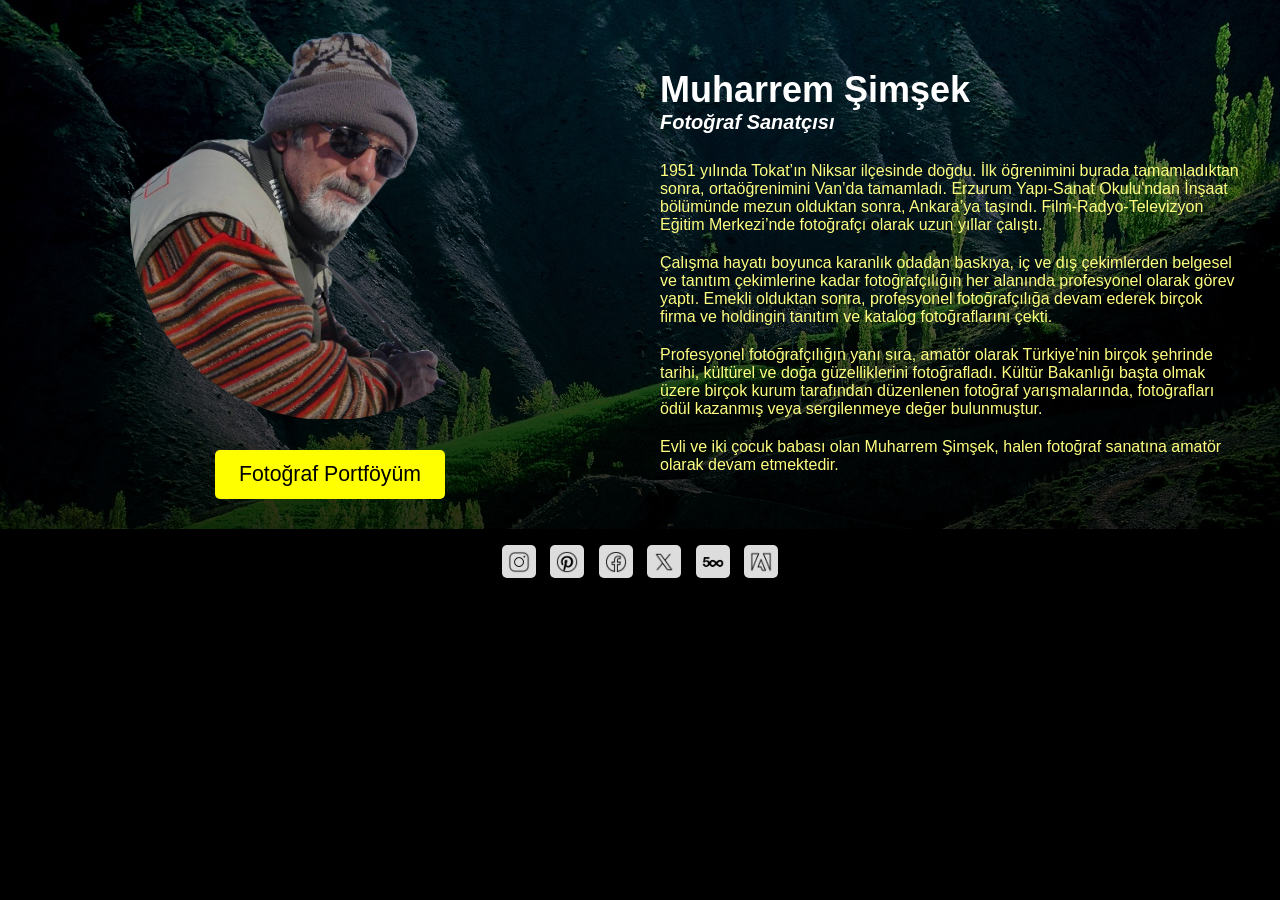
==== index.html @ af0a6273 "Add files via upload" ====
<!DOCTYPE html>
<html lang="en">
<head>
    <meta charset="UTF-8">
    <meta name="viewport" content="width=device-width, initial-scale=1.0">
    <title>Muharrem Şimşek - Fotoğraf Sanatçısı</title>
    <link rel="icon" type="image/png" href="images/icons8-portrait-48.png">
    <!-- Uncomment the line below to link to your external stylesheet -->
    <!-- <link rel="stylesheet" href="style.css"> -->
    <style>
        body {
            font-family: Arial, sans-serif;
            margin: 0;
            padding: 0;
            background-color: #000;
        }

        .container {
            max-width: 1280px;
            margin: auto;
            padding: 0 20px;
            background-color: #400000;
            background-image: linear-gradient(rgba(0, 0, 0, 0.4), rgba(0, 0, 0, 0.8)), url('images/03.jpg');
            box-shadow: 0 0 10px rgba(0, 0, 0, 0.1);
        }

        header {
            text-align: center;
        }

        .flexbox {
            display: flex;
            flex-wrap: wrap;
            justify-content: space-between;
        }

        .half {
            flex: 1;
            padding: 20px;
            box-sizing: border-box;
        }

        .artist-picture {
            width: 100%;
            max-width: 400px;
            height: auto;
            border-radius: 50%;
            object-fit: cover;
            display: block;
            margin: 0 auto;
        }

        .cv {
            display: flex;
            flex-direction: column;
            justify-content: center;
            text-align: left;
            margin: 0;
            padding: 0 20px;
        }

        .cv h1 {
            font-size: 2.25em;
            margin-bottom: 0;
            color: #fff;
        }

        .cv h2 {
            font-size: 1.25em;
            font-style: italic;
            margin-top: 0;
            margin-bottom: 0;
            color: #fff;
        }

        .cv p {
            margin: 10px 0;
            color: #ffff80;
        }

        .links {
            text-align: center;
            margin-top: 20px;
        }

        .btn {
            display: inline-block;
            padding: 12px 24px;
            font-size: 1.33em;
            margin: 10px 5px;
            background-color: #ffff00;
            color: #000;
            text-decoration: none;
            border-radius: 5px;
            transition: background-color 0.3s;
        }

        .btn:hover {
            background-color: #ff8000;
            color: #000;
        }

        .social-media {
            text-align: center;
            margin-top: 5px;
            margin-bottom: 5px;
            color: #ffff00;
        }

        .social-btn {
            display: inline-block;
            padding: 6px 6px 1px 6px;
            margin: 5px;
            margin-top: 11px;
			background-color: #ddd;
            color: #000;
            text-decoration: none;
            border-radius: 5px;
            transition: background-color 0.3s;
        }

        .social-btn:hover {
            background-color: #ffff00;
            color: #fff;
        }

        @media (max-width: 768px) {
            .flexbox {
                flex-direction: column;
                align-items: center;
            }
            .half {
                flex-basis: 100%;
                padding: 10px;
                box-sizing: border-box;
            }
            .cv {
                margin-top: -30px;
				margin-bottom: -10px;
                // text-align: center;
            }
        }

        @keyframes fadeIn {
            0% { opacity: 0; }
            100% { opacity: 1; }
        }

        #fadeIn1, #fadeIn2, #fadeIn3, #fadeIn4, #fadeIn4b, #fadeIn4c, #fadeIn4d, #fadeIn4e, #fadeIn4f {
            opacity: 0;
            transition: opacity ease-in-out;
        }

        #fadeIn1 {
            animation: fadeIn 3s 0.3s forwards;
        }

        #fadeIn2 {
            animation: fadeIn 3s 1.3s forwards;
        }

        #fadeIn3 {
            animation: fadeIn 3s 2.3s forwards;
        }

        #fadeIn4 {
            animation: fadeIn 3s 3.1s forwards;
        }

        #fadeIn4b {
            animation: fadeIn 3s 3.4s forwards;
        }

        #fadeIn4c {
            animation: fadeIn 3s 3.7s forwards;
        }

        #fadeIn4d {
            animation: fadeIn 3s 4s forwards;
        }

        #fadeIn4e {
            animation: fadeIn 3s 4.3s forwards;
        }

        #fadeIn4f {
            animation: fadeIn 3s 4.6s forwards;
        }
    </style>
</head>
<body>
    <div class="container">
        <div class="flexbox">
            <div class="half" id="fadeIn1">
                <img src="images/hero.png" alt="Artist Picture" class="artist-picture">
                <div class="links" id="fadeIn3">
                    <a href="https://www.flickr.com/photos/tokurimam" target="_blank" class="btn">Fotoğraf Portföyüm</a>
                </div>
            </div>
            <div class="half cv" id="fadeIn2">
                <h1>Muharrem Şimşek</h1>
                <h2>Fotoğraf Sanatçısı</h2>
                <br>
                <p>1951 yılında Tokat’ın Niksar ilçesinde doğdu. İlk öğrenimini burada tamamladıktan sonra, ortaöğrenimini Van’da tamamladı. Erzurum Yapı-Sanat Okulu'ndan İnşaat bölümünde mezun olduktan sonra, Ankara’ya taşındı. Film-Radyo-Televizyon Eğitim Merkezi’nde fotoğrafçı olarak uzun yıllar çalıştı.</p>
                <p>Çalışma hayatı boyunca karanlık odadan baskıya, iç ve dış çekimlerden belgesel ve tanıtım çekimlerine kadar fotoğrafçılığın her alanında profesyonel olarak görev yaptı. Emekli olduktan sonra, profesyonel fotoğrafçılığa devam ederek birçok firma ve holdingin tanıtım ve katalog fotoğraflarını çekti.</p>
                <p>Profesyonel fotoğrafçılığın yanı sıra, amatör olarak Türkiye’nin birçok şehrinde tarihi, kültürel ve doğa güzelliklerini fotoğrafladı. Kültür Bakanlığı başta olmak üzere birçok kurum tarafından düzenlenen fotoğraf yarışmalarında, fotoğrafları ödül kazanmış veya sergilenmeye değer bulunmuştur.</p>
                <p>Evli ve iki çocuk babası olan Muharrem Şimşek, halen fotoğraf sanatına amatör olarak devam etmektedir.</p>
            </div>
        </div>
    </div>
    <footer>
        <div class="social-media">
            <a href="https://instagram.com/tokurimam" target="_blank" class="social-btn" id="fadeIn4"><img src="images/icons8-instagram-50.png" style="height: 22px; width: 22px" alt="Instagram Logo"></a>
            <a href="https://pinterest.com/tokurimam" target="_blank" class="social-btn" id="fadeIn4b"><img src="images/icons8-pinterest-50.png" style="height: 22px; width: 22px" alt="Pinterest Logo"></a>
            <a href="https://facebook.com/tokurimam" target="_blank" class="social-btn" id="fadeIn4c"><img src="images/icons8-facebook-50.png" style="height: 22px; width: 22px" alt="facebook Logo"></a>
            <a href="https://x.com/tokurimam" target="_blank" class="social-btn" id="fadeIn4d"><img src="images/icons8-twitter-48.png" style="height: 22px; width: 22px" alt="X Logo"></a>
            <a href="https://500px.com/p/tokurimam" target="_blank" class="social-btn" id="fadeIn4e"><img src="images/icons8-500px-64.png" style="height: 22px; width: 22px" alt="500px Logo"></a>
            <a href="https://behance.net/tokurimam/stock" target="_blank" class="social-btn" id="fadeIn4f"><img src="images/icons8-adobe-50.png" style="height: 22px; width: 22px" alt="Adobe Stock Logo"></a>
        </div>
    </footer>
</body>
</html>
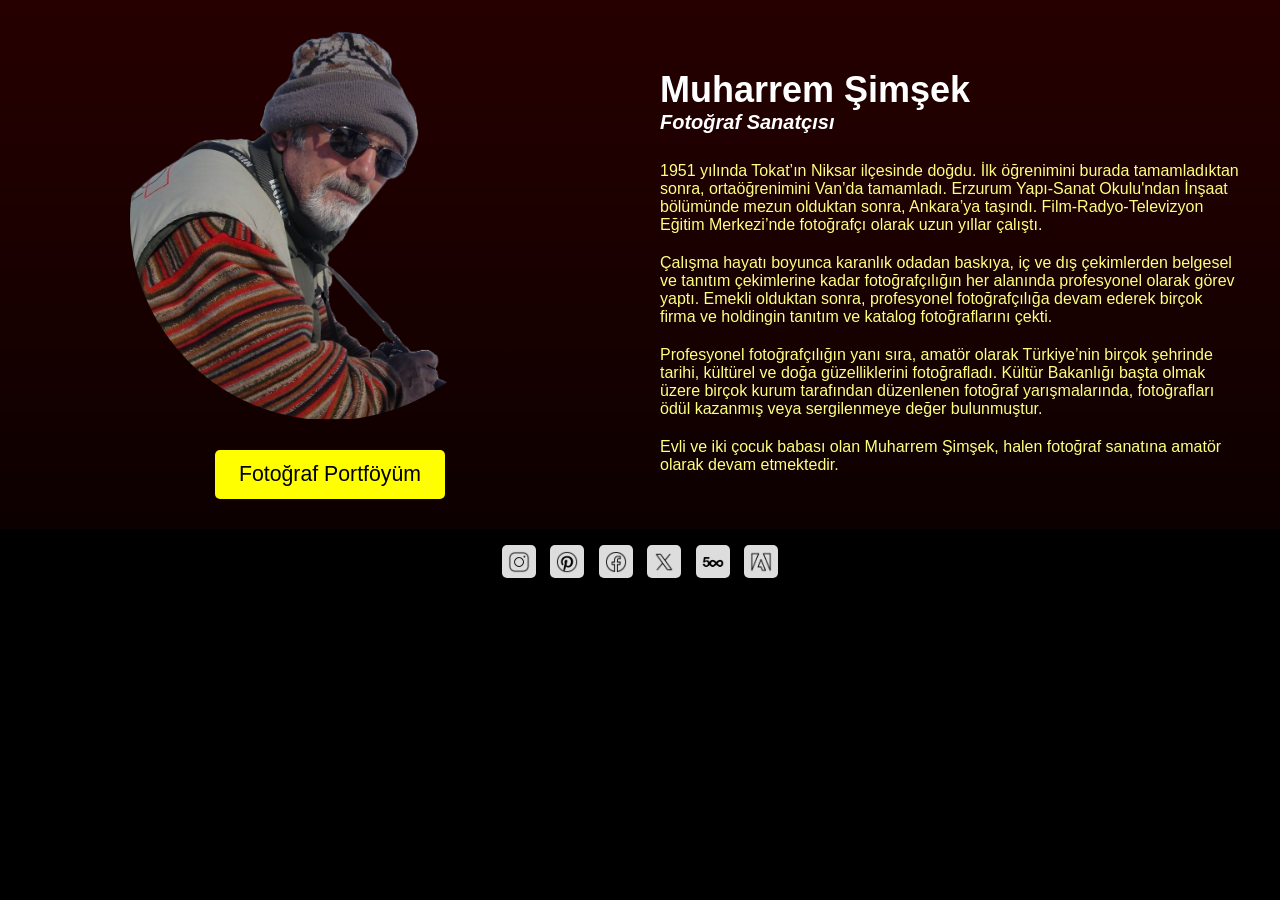
==== commit 7cbb0e72: "Add files via upload" ====
--- a/index.html
+++ b/index.html
@@ -20,7 +20,7 @@
             margin: auto;
             padding: 0 20px;
             background-color: #400000;
-            background-image: linear-gradient(rgba(0, 0, 0, 0.4), rgba(0, 0, 0, 0.8)), url('images/03.jpg');
+            background-image: linear-gradient(rgba(0, 0, 0, 0.4), rgba(0, 0, 0, 0.8)), url('images/033.jpg');
             box-shadow: 0 0 10px rgba(0, 0, 0, 0.1);
         }
 
@@ -112,6 +112,7 @@
             padding: 6px 6px 1px 6px;
             margin: 5px;
             margin-top: 11px;
+			margin-bottom: 6px;
 			background-color: #ddd;
             color: #000;
             text-decoration: none;
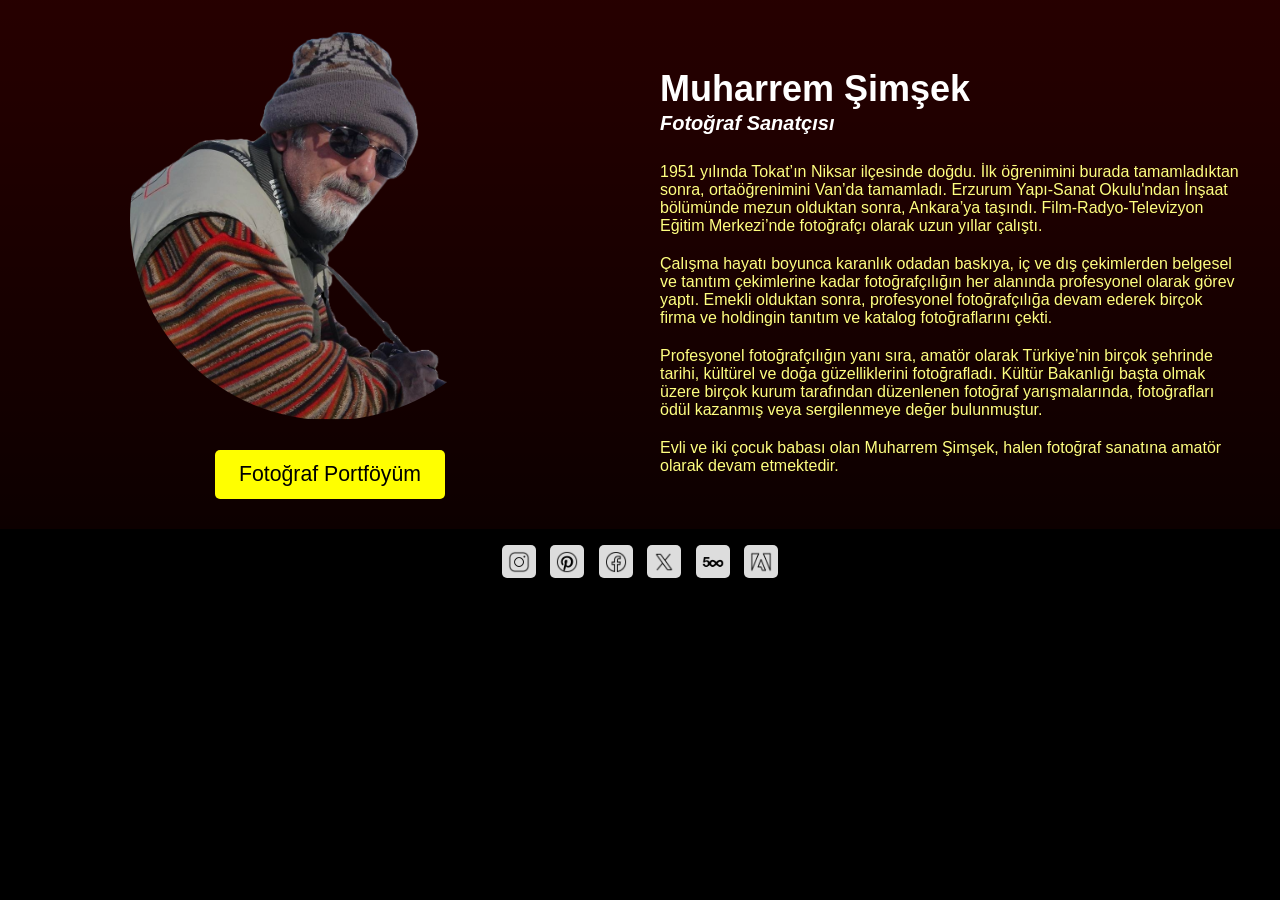
==== commit faa5790a: "Add files via upload" ====
--- a/index.html
+++ b/index.html
@@ -68,7 +68,7 @@
         .cv h2 {
             font-size: 1.25em;
             font-style: italic;
-            margin-top: 0;
+            margin-top: 2px;
             margin-bottom: 0;
             color: #fff;
         }
@@ -112,7 +112,7 @@
             padding: 6px 6px 1px 6px;
             margin: 5px;
             margin-top: 11px;
-			margin-bottom: 6px;
+			margin-bottom: 10px;
 			background-color: #ddd;
             color: #000;
             text-decoration: none;
@@ -133,10 +133,11 @@
             .half {
                 flex-basis: 100%;
                 padding: 10px;
+				padding-top: 18px;
                 box-sizing: border-box;
             }
             .cv {
-                margin-top: -30px;
+				margin-top: -30px;
 				margin-bottom: -10px;
                 // text-align: center;
             }
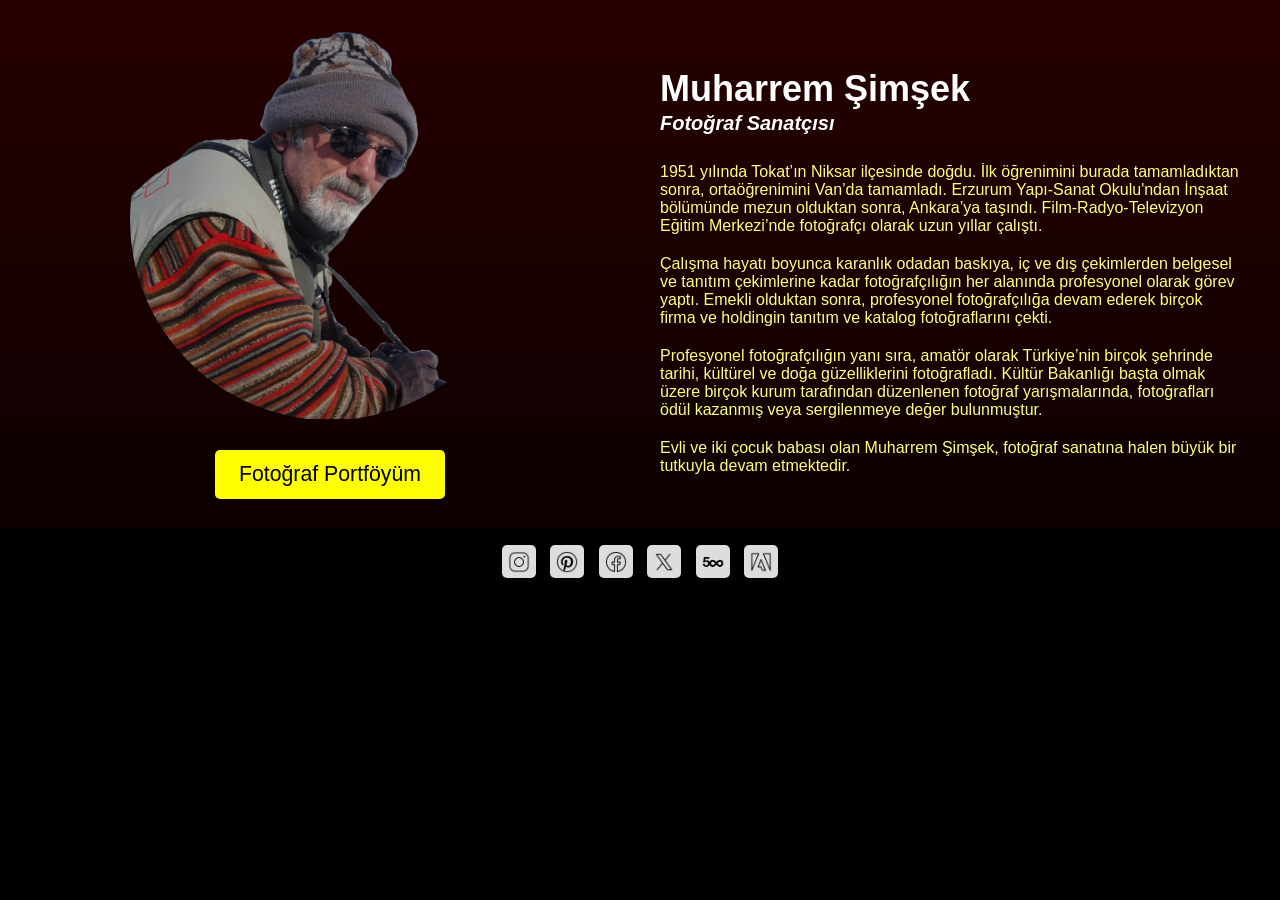
==== commit 31e0af0b: "Add files via upload" ====
--- a/index.html
+++ b/index.html
@@ -196,7 +196,7 @@
             <div class="half" id="fadeIn1">
                 <img src="images/hero.png" alt="Artist Picture" class="artist-picture">
                 <div class="links" id="fadeIn3">
-                    <a href="https://www.flickr.com/photos/tokurimam" target="_blank" class="btn">Fotoğraf Portföyüm</a>
+                    <a href="https://www.flickr.com/photos/tokurimam/albums/72177720322609656" target="_blank" class="btn">Fotoğraf Portföyüm</a>
                 </div>
             </div>
             <div class="half cv" id="fadeIn2">
@@ -206,7 +206,7 @@
                 <p>1951 yılında Tokat’ın Niksar ilçesinde doğdu. İlk öğrenimini burada tamamladıktan sonra, ortaöğrenimini Van’da tamamladı. Erzurum Yapı-Sanat Okulu'ndan İnşaat bölümünde mezun olduktan sonra, Ankara’ya taşındı. Film-Radyo-Televizyon Eğitim Merkezi’nde fotoğrafçı olarak uzun yıllar çalıştı.</p>
                 <p>Çalışma hayatı boyunca karanlık odadan baskıya, iç ve dış çekimlerden belgesel ve tanıtım çekimlerine kadar fotoğrafçılığın her alanında profesyonel olarak görev yaptı. Emekli olduktan sonra, profesyonel fotoğrafçılığa devam ederek birçok firma ve holdingin tanıtım ve katalog fotoğraflarını çekti.</p>
                 <p>Profesyonel fotoğrafçılığın yanı sıra, amatör olarak Türkiye’nin birçok şehrinde tarihi, kültürel ve doğa güzelliklerini fotoğrafladı. Kültür Bakanlığı başta olmak üzere birçok kurum tarafından düzenlenen fotoğraf yarışmalarında, fotoğrafları ödül kazanmış veya sergilenmeye değer bulunmuştur.</p>
-                <p>Evli ve iki çocuk babası olan Muharrem Şimşek, halen fotoğraf sanatına amatör olarak devam etmektedir.</p>
+                <p>Evli ve iki çocuk babası olan Muharrem Şimşek, fotoğraf sanatına halen büyük bir tutkuyla devam etmektedir.</p>
             </div>
         </div>
     </div>
